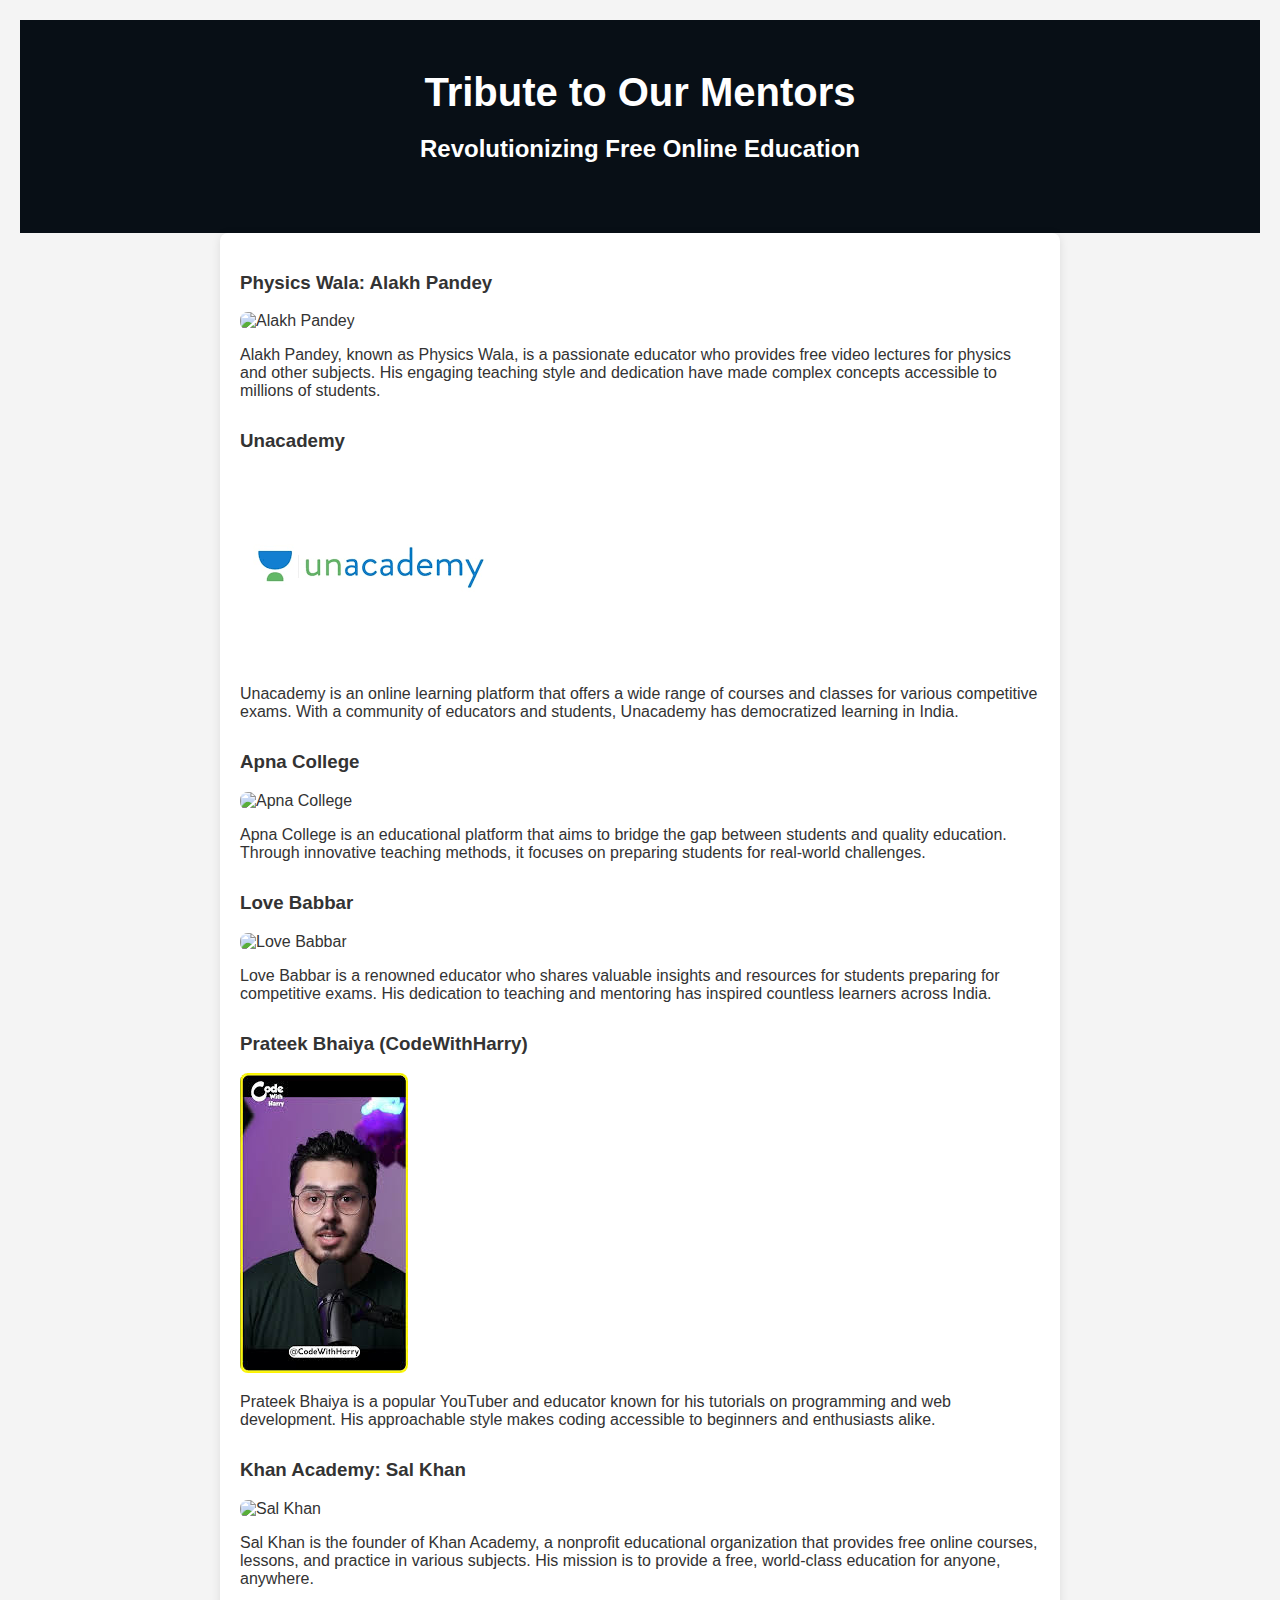
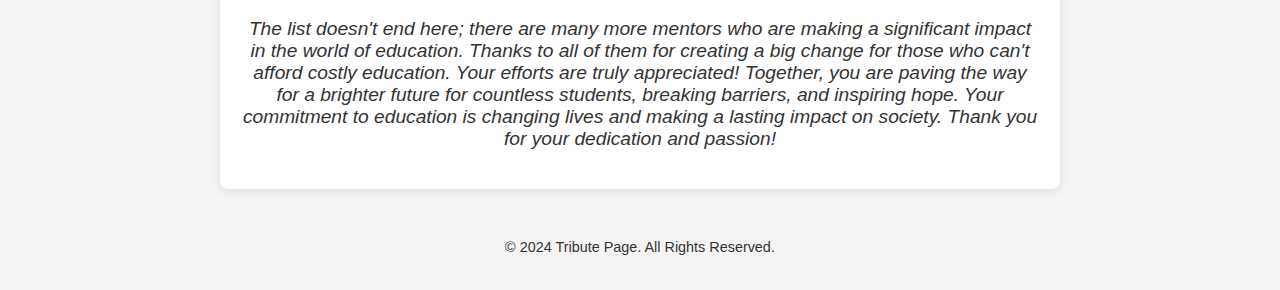
==== tribute-page/index.html @ b0679f43 "tributepage" ====
<!DOCTYPE html>
<html lang="en">
<head>
    <meta charset="UTF-8">
    <meta name="viewport" content="width=device-width, initial-scale=1.0">
    <title>Tribute to Our Mentors</title>
    <link rel="stylesheet" href="styles.css">
    <style>
        body {
            font-family: Arial, sans-serif;
            background-color: #f4f4f4;
            color: #333;
            margin: 0;
            padding: 20px;
        }
        header {
            text-align: center;
            padding: 50px;
            background-color: #080f16;
            color: white;
        }
        h1 {
            margin: 0;
            font-size: 2.5em;
        }
        h2 {
            margin: 20px 0;
        }
        .container {
            max-width: 800px;
            margin: 0 auto;
            background: white;
            padding: 20px;
            border-radius: 8px;
            box-shadow: 0 2px 10px rgba(0, 0, 0, 0.1);
        }
        .mentor {
            margin-bottom: 30px;
        }
        img {
            max-width: 100%;
            border-radius: 8px;
        }
        footer {
            text-align: center;
            margin-top: 50px;
            font-size: 0.9em;
        }
        .gratitude {
            margin-top: 30px;
            font-size: 1.2em;
            text-align: center;
            font-style: italic;
        }
    </style>
</head>
<body>

<header>
    <h1>Tribute to Our Mentors</h1>
    <h2>Revolutionizing Free Online Education</h2>
</header>

<div class="container">
    <div class="mentor">
        <h3>Physics Wala: Alakh Pandey</h3>
        <img src="https://images.yourstory.com/cs/2/a0bad530ce5d11e9a3fb4360e4b9139b/Untitleddesign-1657951143589.png?mode=crop&crop=faces&ar=2%3A1&format=auto&w=1920&q=75" alt="Alakh Pandey">
        <p>Alakh Pandey, known as Physics Wala, is a passionate educator who provides free video lectures for physics and other subjects. His engaging teaching style and dedication have made complex concepts accessible to millions of students.</p>
    </div>

    <div class="mentor">
        <h3>Unacademy</h3>
        <img src="[data-uri]" alt="Unacademy">
        <p>Unacademy is an online learning platform that offers a wide range of courses and classes for various competitive exams. With a community of educators and students, Unacademy has democratized learning in India.</p>
    </div>

    <div class="mentor">
        <h3>Apna College</h3>
        <img src="https://encrypted-tbn0.gstatic.com/images?q=tbn:ANd9GcTo5c-gC6OFSy5iyoVCh219speVhJ_g8r78rA&s" alt="Apna College">
        <p>Apna College is an educational platform that aims to bridge the gap between students and quality education. Through innovative teaching methods, it focuses on preparing students for real-world challenges.</p>
    </div>

    <div class="mentor">
        <h3>Love Babbar</h3>
        <img src="https://encrypted-tbn0.gstatic.com/images?q=tbn:ANd9GcRdVpBEFkBNCgIc6gdRSfPRBf3Nu-2DBhTYOA&s" alt="Love Babbar">
        <p>Love Babbar is a renowned educator who shares valuable insights and resources for students preparing for competitive exams. His dedication to teaching and mentoring has inspired countless learners across India.</p>
    </div>

    <div class="mentor">
        <h3>Prateek Bhaiya (CodeWithHarry)</h3>
        <img src="[data-uri]" alt="Prateek Bhaiya">
        <p>Prateek Bhaiya is a popular YouTuber and educator known for his tutorials on programming and web development. His approachable style makes coding accessible to beginners and enthusiasts alike.</p>
    </div>

   

    <div class="mentor">
        <h3>Khan Academy: Sal Khan</h3>
        <img src="https://guykawasaki.com/wp-content/uploads/2020/11/Sal-Khan-on-Remarkable-People-podcast.jpg" alt="Sal Khan">
        <p>Sal Khan is the founder of Khan Academy, a nonprofit educational organization that provides free online courses, lessons, and practice in various subjects. His mission is to provide a free, world-class education for anyone, anywhere.</p>
    </div>


    <div class="gratitude">
        <p>The list doesn't end here; there are many more mentors who are making a significant impact in the world of education. Thanks to all of them for creating a big change for those who can't afford costly education. Your efforts are truly appreciated! Together, you are paving the way for a brighter future for countless students, breaking barriers, and inspiring hope. Your commitment to education is changing lives and making a lasting impact on society. Thank you for your dedication and passion!</p>
    </div>
</div>

<footer>
    <p>&copy; 2024 Tribute Page. All Rights Reserved.</p>
</footer>

</body>
</html>
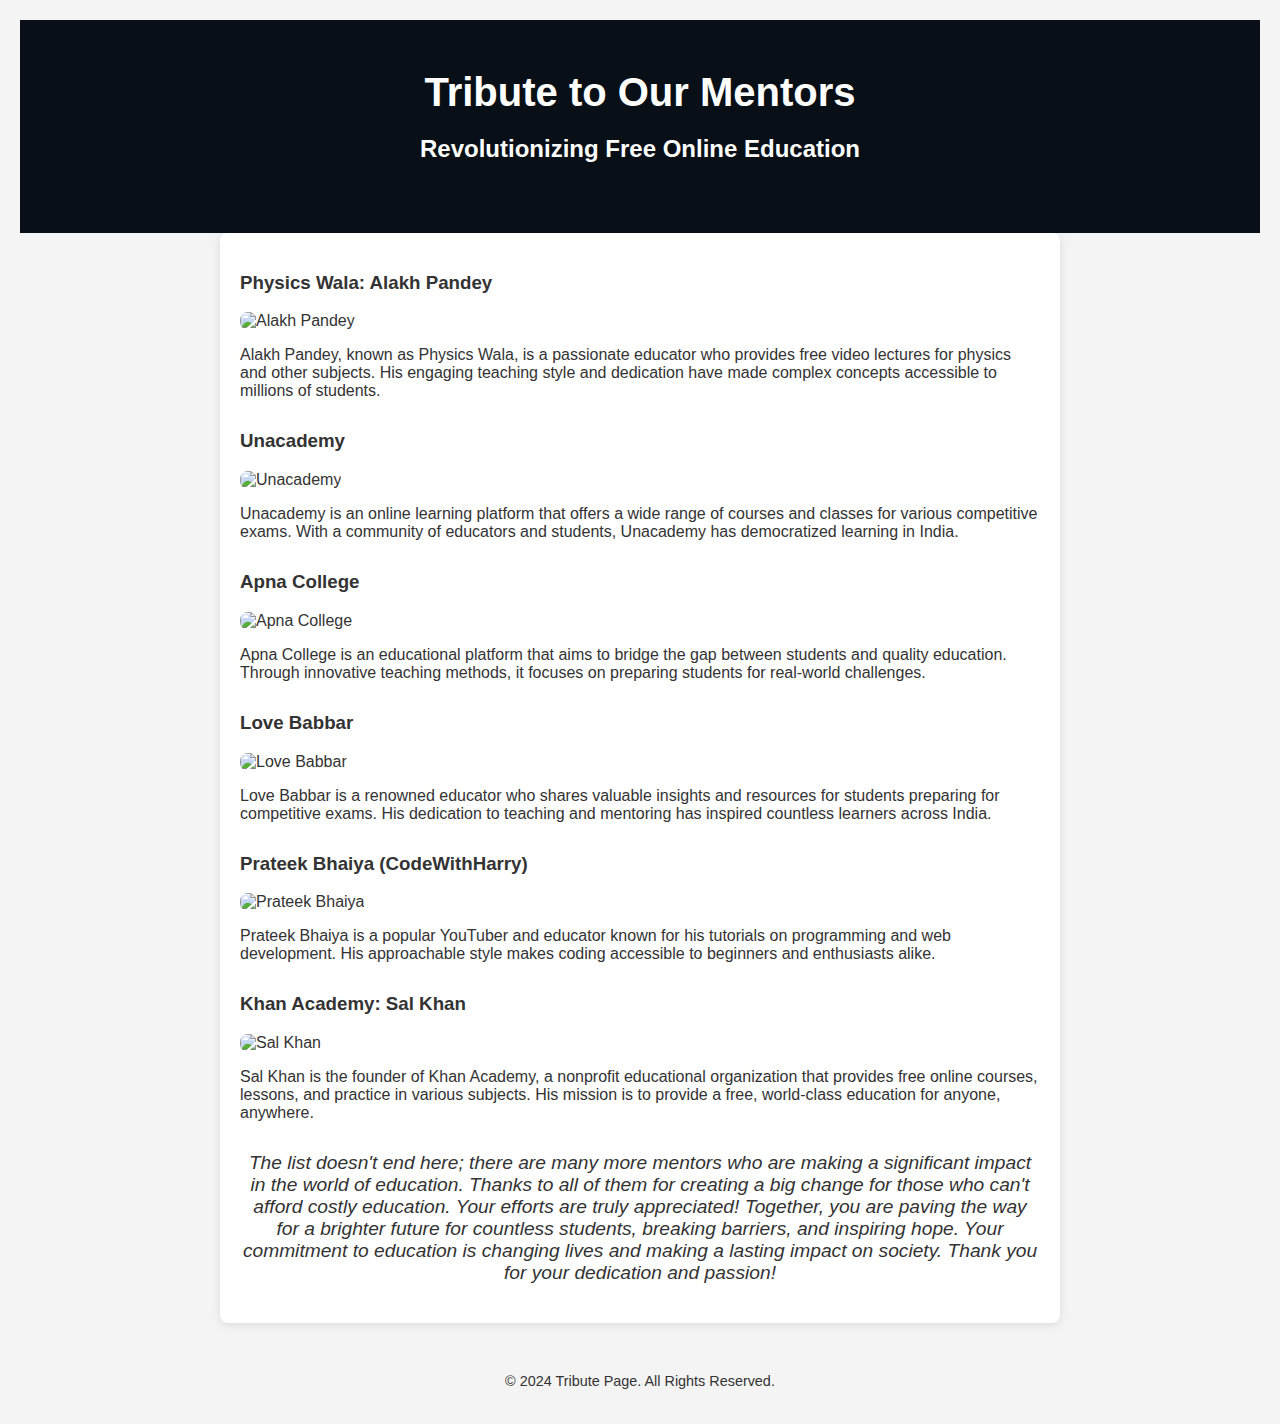
==== commit cac910bc: "tributepage" ====
--- a/tribute-page/index.html
+++ b/tribute-page/index.html
@@ -70,7 +70,7 @@
 
     <div class="mentor">
         <h3>Unacademy</h3>
-        <img src="[data-uri]" alt="Unacademy">
+        <img src="https://encrypted-tbn0.gstatic.com/images?q=tbn:ANd9GcQyzFLFWAoViVd39vL8_32koJOsS5L4hdJajg&s" alt="Unacademy">
         <p>Unacademy is an online learning platform that offers a wide range of courses and classes for various competitive exams. With a community of educators and students, Unacademy has democratized learning in India.</p>
     </div>
 
@@ -88,7 +88,7 @@
 
     <div class="mentor">
         <h3>Prateek Bhaiya (CodeWithHarry)</h3>
-        <img src="[data-uri]" alt="Prateek Bhaiya">
+        <img src="https://encrypted-tbn0.gstatic.com/images?q=tbn:ANd9GcQRHO43aLeQ6W_n3uauaHWPxB9k7BptoGX8Hw&s" alt="Prateek Bhaiya">
         <p>Prateek Bhaiya is a popular YouTuber and educator known for his tutorials on programming and web development. His approachable style makes coding accessible to beginners and enthusiasts alike.</p>
     </div>
 
